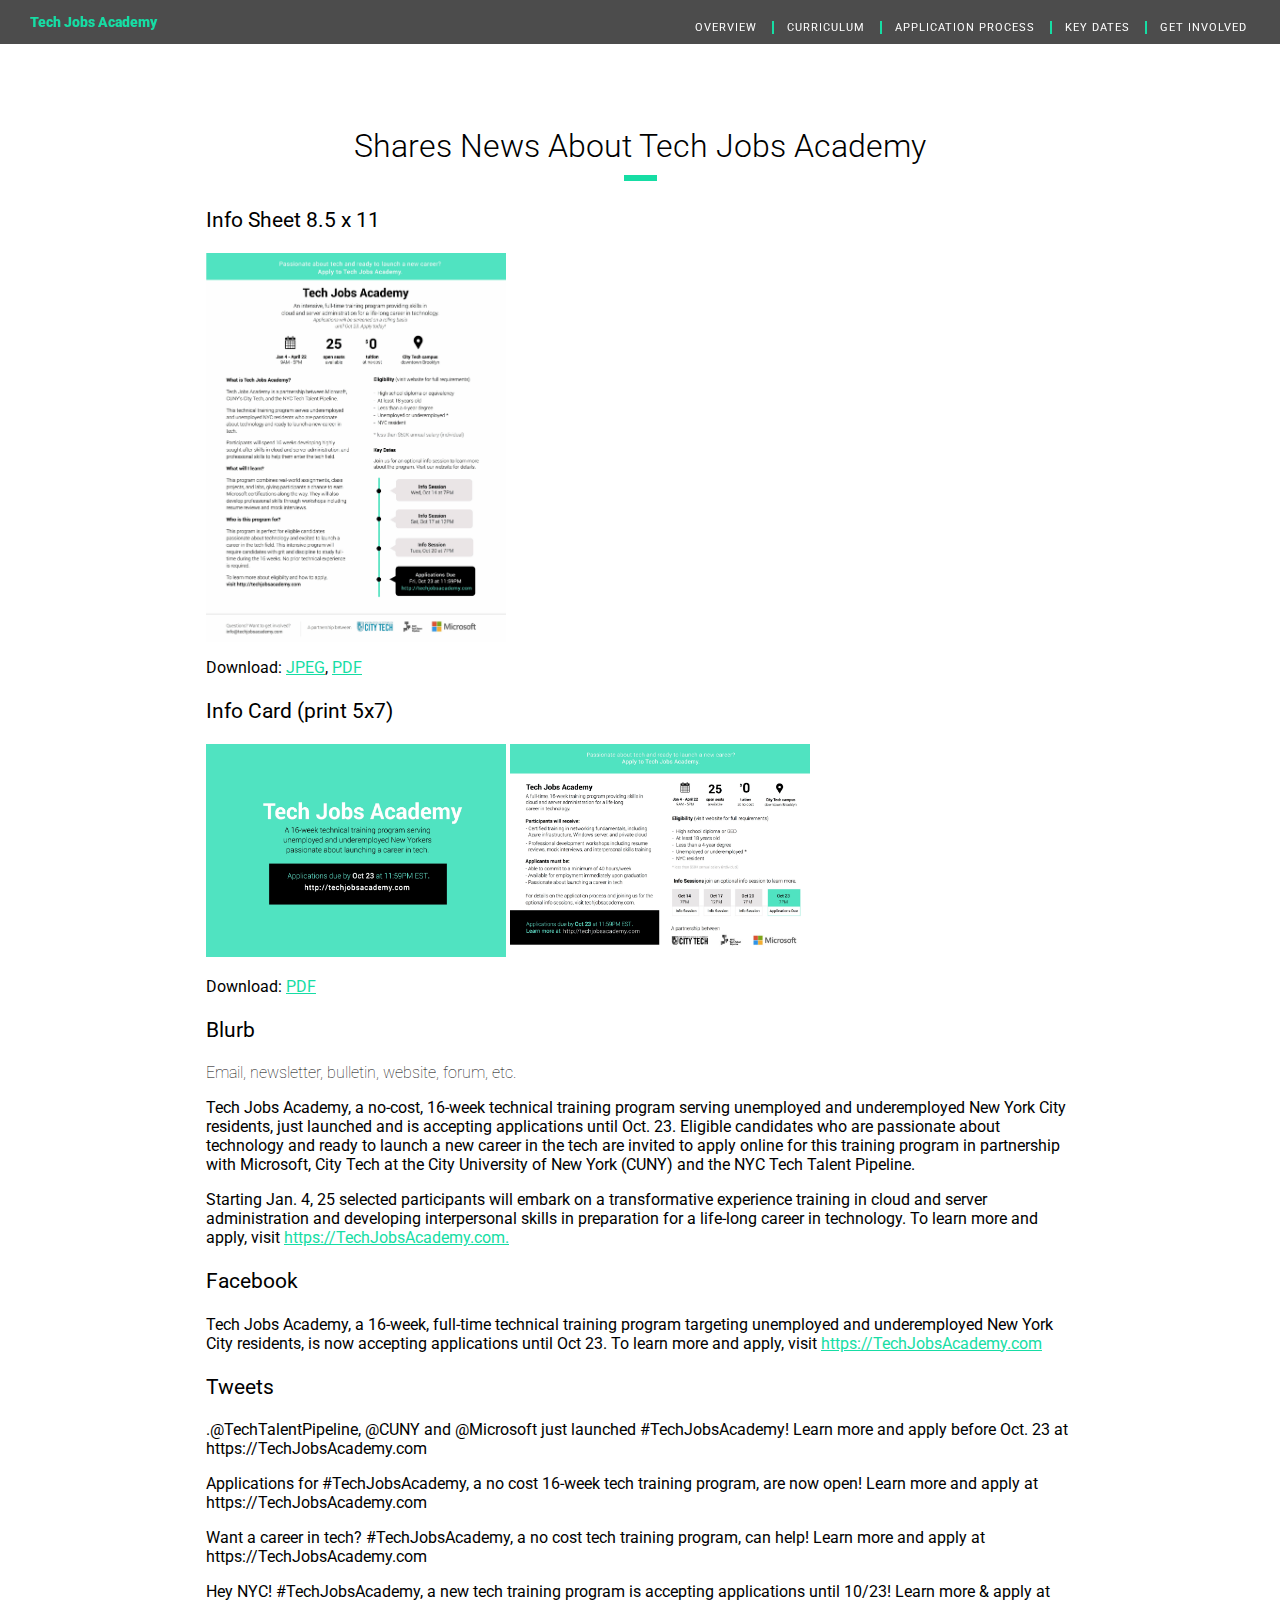
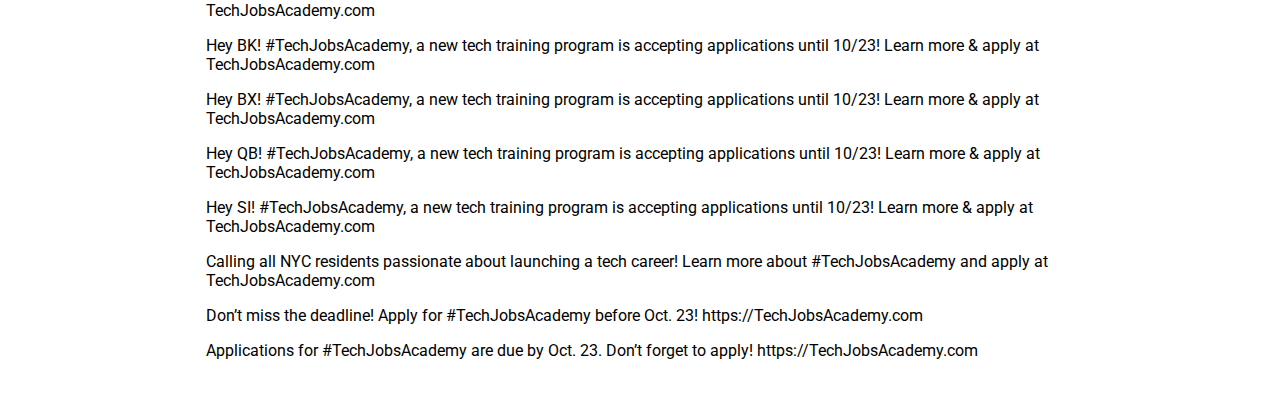
==== share.html @ 92f2a2c6 "Adds share links" ====
<html>
  <head>
    <meta charset="utf-8">
    <meta name="viewport" content="width=device-width, initial-scale=1.0" />
    <title>Tech Jobs Academy</title>
    <script src="http://ajax.aspnetcdn.com/ajax/jQuery/jquery-1.11.3.min.js"></script>
    <script src="./javascript/main.js" type="text/javascript" charset="utf-8"></script>
    <link href="./stylesheets/style.css" rel="stylesheet">
    <link
    href='http://fonts.googleapis.com/css?family=Roboto:900,500,400,300,100' rel='stylesheet' type='text/css'>
    <script type="text/javascript">
      window.heap=window.heap||[],heap.load=function(e,t){window.heap.appid=e,window.heap.config=t=t||{};var
        n=t.forceSSL||"https:"===document.location.protocol,a=document.createElement("script");a.type="text/javascript",a.async=!0,a.src=(n?"https:":"http:")+"//cdn.heapanalytics.com/js/heap-"+e+".js";var
        o=document.getElementsByTagName("script")[0];o.parentNode.insertBefore(a,o);for(var r=function(e){return function(){heap.push([e].concat(Array.prototype.slice.call(arguments,0)))}},p=["clearEventProperties","identify","setEventProperties","track","unsetEventProperty"],c=0;c<p.length;c++)heap[p[c]]=r(p[c])};heap.load("2273105674");
    </script>
  </head>
  <body class="share">
    <header>
      <div class="nav-bar">
        <div class="logo">
          <a href="http://techjobsacademy.com" class="moveTo" title="TJA"><p>Tech Jobs Academy</p></a>
        </div>
        <nav>
          <button class="c-hamburger c-hamburger--rot" id="hamburger">
            <span>toggle menu</span>
          </button>
          <div class="nav-list">
            <ul>
              <li><a href="#overview" class="moveTo" title="OVERVIEW">OVERVIEW</a></li>
              <li><a href="#curriculum" class="moveTo" title="CURRICULUM">CURRICULUM</a></li>
              <li><a href="#application" class="moveTo" title="APPLICATION PROCESS">APPLICATION PROCESS</a></li>
              <li><a href="#key-dates" class="moveTo" title="KEY DATES">KEY DATES</a></li>
              <li><a href="#get-involved" class="moveTo" title="GET
                  INVOLVED">GET INVOLVED</a></li>
            </ul>
          </div>
        </nav>
      </div>
    </header>
    <section>
      <h2>Shares News About Tech Jobs Academy</h2>
      <h3>Info Sheet 8.5 x 11</h3>
      <a href="./images/one_sheet.jpg" target="_blank"><img src="./images/one_sheet.jpg"></a>
      <p>Download: <a href="./images/one_sheet.jpg" download>JPEG</a>, <a
          href="./images/one_sheet.pdf" download>PDF</a></p>
      <h3>Info Card (print 5x7)</h3>
      <a href="./images/info_card.pdf" target="_blank"><img
        src="./images/front_info_card.jpg"></a>
      <a href="./images/info_card.pdf" target="_blank"><img
        src="./images/back_info_card.jpg"></a>
      <p>Download: <a href="./images/info_card.pdf" download>PDF</a></p>
      <h3>Blurb</h3>
      <p class="description">Email, newsletter, bulletin, website, forum, etc.</p>
      <p>Tech Jobs Academy, a no-cost, 16-week technical training program
        serving unemployed and underemployed New York City residents, just
        launched and is accepting applications until Oct. 23. Eligible
        candidates who are passionate about technology and ready to launch a new
        career in the tech are invited to apply online for this training program
        in partnership with Microsoft, City Tech at the City University of New
        York (CUNY) and the NYC Tech Talent Pipeline.</p>

      <p>Starting Jan. 4, 25 selected participants will embark on a transformative
        experience training in cloud and server administration and developing
        interpersonal skills in preparation for a life-long career in technology. To
        learn more and apply, visit <a
          href="https://techjobsacademy.com">https://TechJobsAcademy.com.</a></p>
      <h3>Facebook</h3>
      <p>Tech Jobs Academy, a 16-week, full-time technical training program
        targeting unemployed and underemployed New York City residents, is now
        accepting applications until Oct 23. To learn more and apply, visit
        <a href="https://techjobsacademy.com">https://TechJobsAcademy.com</a></p>
      <h3>Tweets</h3>
      <p>.@TechTalentPipeline, @CUNY and @Microsoft just launched
        #TechJobsAcademy! Learn more and apply before Oct. 23 at
        https://TechJobsAcademy.com</p>
      <p>Applications for #TechJobsAcademy, a no cost 16-week tech training
        program, are now open! Learn more and apply at https://TechJobsAcademy.com</p>
      <p>Want a career in tech? #TechJobsAcademy, a no cost tech training
        program, can help! Learn more and apply at https://TechJobsAcademy.com</p>
      <p>Hey NYC! #TechJobsAcademy, a new tech training program is accepting
        applications until 10/23! Learn more & apply at TechJobsAcademy.com</p>
      <p>Hey BK! #TechJobsAcademy, a new tech training program is accepting
        applications until 10/23! Learn more & apply at TechJobsAcademy.com</p>
      <p>Hey BX! #TechJobsAcademy, a new tech training program is accepting
        applications until 10/23! Learn more & apply at TechJobsAcademy.com</p>
      <p>Hey QB! #TechJobsAcademy, a new tech training program is accepting
        applications until 10/23! Learn more & apply at TechJobsAcademy.com</p>
      <p>Hey SI! #TechJobsAcademy, a new tech training program is accepting
        applications until 10/23! Learn more & apply at TechJobsAcademy.com</p>
      <p>Calling all NYC residents passionate about launching a tech career!
        Learn more about #TechJobsAcademy and apply at TechJobsAcademy.com</p>
      <p>Don’t miss the deadline! Apply for #TechJobsAcademy before Oct.
        23! https://TechJobsAcademy.com</p>
      <p>Applications for #TechJobsAcademy are due by Oct. 23. Don’t
        forget to apply! https://TechJobsAcademy.com</p>
    </section>
  </body>
---- stylesheets/style.css ----
html {
  box-sizing: border-box; }

*, *::after, *::before {
  box-sizing: inherit; }

.long-button {
  display: inline-block;
  background-color: #16DDA4;
  cursor: pointer;
  color: white;
  font-family: 100% Roboto, sans-serif;
  font-size: 1em;
  padding: 8px 0px;
  text-decoration: none;
  border: none; }

body {
  margin: 0; }

a {
  color: white;
  text-decoration: none; }

p > a, li a {
  color: #16DDA4;
  text-decoration: underline; }

h1 {
  font-family: Roboto, sans-serif;
  font-size: 2.36859em;
  font-weight: 500;
  color: white;
  z-index: 10; }

h2 {
  font-family: Roboto, sans-serif;
  font-size: 1.333em;
  font-weight: 300;
  color: black; }
  h2:after {
    content: ' ';
    max-width: initial;
    display: block;
    height: 6px;
    width: 33px;
    margin-left: auto;
    margin-right: auto;
    margin-top: 10px;
    background-color: #16DDA4; }

h3 {
  font-family: Roboto, sans-serif;
  font-size: 1em;
  font-weight: 400;
  color: black; }

h4 {
  font-family: Roboto, sans-serif;
  font-size: 1em;
  font-weight: 300;
  color: black; }

p {
  font-family: Roboto, sans-serif;
  font-size: 1em;
  font-weight: 100;
  color: black; }

li {
  font-family: Roboto, sans-serif;
  font-size: 1em; }
  li h3 {
    font-weight: 400; }
  li p {
    font-weight: 100; }

ul {
  font-family: Roboto, sans-serif;
  font-weight: 400;
  color: black; }

.application-steps ol {
  list-style: none;
  counter-reset: my-awesome-counter; }
  .application-steps ol li {
    margin-left: 10px;
    padding: 0px;
    counter-increment: my-awesome-counter;
    border-bottom: 1px solid white;
    line-height: 22px; }
    .application-steps ol li h3 {
      margin: 0;
      display: inline-block; }
    .application-steps ol li p {
      margin-top: 5px;
      padding-left: 0px; }
  .application-steps ol li:before {
    content: counter(my-awesome-counter);
    line-height: 30px;
    display: inline-block;
    vertical-align: middle;
    margin: 0px 12px -10px -50px;
    width: 35px;
    text-align: center;
    border-radius: 1in;
    border: 1.5px solid #16DDA4;
    font-weight: 900;
    background-color: white; }

.hero-blurb p {
  color: white; }

section {
  padding: 25px 0; }

.icon {
  font-family: Roboto, sans-serif;
  font-size: 66px;
  font-weight: 900; }

.dollar {
  font-size: 24px;
  vertical-align: super; }

#icon_1 {
  margin-top: -9px;
  height: 78px;
  width: 82px;
  padding-top: -90px; }

header::after {
  clear: both;
  content: "";
  display: table; }

.hero {
  float: left;
  display: block;
  margin-right: 2.35765%;
  width: 100%;
  background-image: url("../images/black_woman_at_computer.jpeg");
  background-repeat: no-repeat;
  background-size: 750px;
  background-position: -90 0; }
  .hero:last-child {
    margin-right: 0; }
  .hero p h1 {
    float: left;
    display: block;
    margin-right: 2.35765%;
    width: 100%; }
    .hero p h1:last-child {
      margin-right: 0; }
  .hero h1 {
    color: white; }
  .hero .hero-blurb {
    max-width: 68em;
    margin-left: auto;
    margin-right: auto;
    text-align: center;
    padding: 150px 20% 50px; }
    .hero .hero-blurb::after {
      clear: both;
      content: "";
      display: table; }
    .hero .hero-blurb p {
      font-weight: 400; }

.image-blurb {
  float: left;
  display: block;
  margin-right: 2.35765%;
  width: 48.82117%;
  text-align: center; }
  .image-blurb:last-child {
    margin-right: 0; }
  .image-blurb:nth-child(2n) {
    margin-right: 0; }
  .image-blurb:nth-child(2n+1) {
    clear: left; }
  .image-blurb img, .image-blurb .icon {
    height: 70px; }
  .image-blurb h3 {
    margin-bottom: 0px; }
  .image-blurb p {
    margin-top: 0px; }

.curriculum-blurbs {
  max-width: 68em;
  margin-left: auto;
  margin-right: auto; }
  .curriculum-blurbs::after {
    clear: both;
    content: "";
    display: table; }

button {
  width: 200px; }

section {
  max-width: 68em;
  margin-left: auto;
  margin-right: auto;
  max-width: 58em;
  padding: 30px; }
  section::after {
    clear: both;
    content: "";
    display: table; }

h1, h2 {
  text-align: center; }

.overview p {
  text-align: center;
  font-weight: 100;
  margin-bottom: 50px; }

.get-involved p {
  text-align: center; }

.eligibility {
  float: left;
  display: block;
  margin-right: 2.35765%;
  width: 100%; }
  .eligibility:last-child {
    margin-right: 0; }
  .eligibility h3 {
    padding-left: 20px; }
  .eligibility ul {
    padding-left: 0px; }
  .eligibility ul li {
    margin-left: 40px;
    padding-bottom: 30px; }
  .eligibility ul p {
    padding-left: 20px; }
  .eligibility p {
    text-align: center;
    font-weight: 100;
    font-size: 1em; }
  .eligibility .apply-button {
    text-align: center; }
  .eligibility .long-button {
    padding-right: 10px;
    padding-left: 10px;
    margin-left: 6px; }

.application-steps {
  display: block; }
  .application-steps::after {
    clear: both;
    content: "";
    display: table; }

.curriculum .curriculum-blurbs .image-blurb {
  margin-top: 30px; }

.key-dates {
  position: relative; }
  .key-dates::after {
    clear: both;
    content: "";
    display: table; }
  .key-dates h2 {
    margin-bottom: -80px; }

.timeline {
  width: 100%;
  position: relative; }
  .timeline::after {
    clear: both;
    content: "";
    display: table; }
  .timeline .key-date {
    width: 100%; }
    .timeline .key-date h3, .timeline .key-date h4 {
      width: 50%; }
    .timeline .key-date span {
      margin-left: -8.5px;
      left: 50.1%;
      top: 2px; }
  .timeline #dot1 {
    position: absolute;
    top: 180px; }
  .timeline #dot2 {
    position: absolute;
    top: 250px; }
  .timeline #dot3 {
    position: absolute;
    top: 320px; }
  .timeline #dot4 {
    position: absolute;
    top: 390px; }
  .timeline #dot6 {
    position: absolute;
    top: 460px; }
  .timeline #dot7 {
    position: absolute;
    top: 570px; }
  .timeline #dot8 {
    position: absolute;
    top: 675px; }
  .timeline h3 {
    font-weight: 500;
    display: block;
    text-align: right;
    float: left;
    margin: 0;
    padding-right: 27px; }
  .timeline span {
    position: absolute;
    text-align: center;
    border-radius: 50%;
    width: 15px;
    height: 15px;
    z-index: 2;
    background-color: black; }
  .timeline h4 {
    margin: 0px;
    display: block;
    text-align: left;
    float: left;
    margin-top: 2px;
    padding-left: 25px;
    font-size: 15px; }

.line {
  margin-top: 45px;
  z-index: 0;
  position: absolute;
  top: 110px;
  left: 49.5%;
  height: 565px;
  width: 3.5px;
  background-color: #16DDA4; }
  .line .line-start {
    position: absolute;
    height: 5px;
    width: 16px;
    top: -5px;
    left: -6px;
    background-color: #16DDA4; }
  .line .line-end {
    position: absolute;
    height: 5px;
    width: 16px;
    top: 562px;
    left: -6px;
    background-color: #16DDA4; }

footer {
  float: left;
  display: block;
  margin-right: 2.35765%;
  width: 100%;
  text-align: center; }
  footer:last-child {
    margin-right: 0; }
  footer .partner-logos {
    padding: 20px 0px 40px; }
  footer h2 {
    margin-top: 760px; }
  footer a {
    display: block;
    padding-bottom: 20px; }
    footer a img {
      width: 120px; }

.footer {
  background-color: black;
  color: white;
  clear: both;
  float: left;
  display: block;
  margin-right: 2.35765%;
  width: 100%;
  text-align: center;
  padding: 15px;
  max-width: none; }
  .footer:last-child {
    margin-right: 0; }
  .footer nav, .footer ul {
    float: none;
    width: auto; }
  .footer li {
    text-transform: uppercase; }
  .footer ul {
    display: inline-block;
    padding: 0px; }
  .footer nav {
    padding: 10px 0px; }

.mail-signup #mc_embed_signup #mc_embed_signup_scroll label[for=mce-EMAIL] {
  display: block;
  font-size: 1.333em;
  font-family: Roboto, sans-serif;
  text-align: center;
  width: auto;
  font-weight: normal;
  margin-top: 30px;
  margin-bottom: 10px; }

.mail-signup #mc_embed_signup {
  text-align: center;
  width: auto; }
  .mail-signup #mc_embed_signup form {
    text-align: center; }

.mail-signup #mc_embed_signup #input-box input[type="email"] {
  display: inline;
  font-family: Roboto, sans-serif;
  font-size: 1em;
  margin: 0;
  box-shadow: none;
  border-radius: none;
  margin-top: 4.5px;
  width: 130px;
  padding: 15px 10px 10px; }

.short-button {
  padding: 11px 30px;
  margin-right: auto;
  margin-left: -10px;
  display: inline;
  background-color: #16DDA4;
  cursor: pointer;
  color: #ffffff;
  font-family: 1.733em;
  font-size: 1.333em;
  text-decoration: none;
  border: none; }

.share img {
  width: 300px; }
.share section {
  padding-top: 100px; }
  .share section h2 {
    font-size: 2em; }
  .share section p {
    font-size: 1em;
    font-weight: normal; }
  .share section .description {
    font-weight: 100; }

@media screen and (max-width: 750px) {
  .nav-bar {
    float: left;
    display: block;
    margin-right: 2.35765%;
    width: 100%; }
    .nav-bar:last-child {
      margin-right: 0; }
    .nav-bar::after {
      clear: both;
      content: "";
      display: table; }
    .nav-bar .logo {
      width: 100%;
      z-index: 9;
      background-color: rgba(0, 0, 0, 0.7);
      top: 0px;
      left: 0px;
      position: fixed; }
      .nav-bar .logo p {
        color: #16DDA4;
        font-size: 0.56278em;
        font-weight: 900;
        float: left; }
    .nav-bar nav {
      /* active state, i.e. menu open */ }
      .nav-bar nav button {
        float: right; }
      .nav-bar nav .nav-list {
        float: left;
        display: block;
        margin-right: 2.35765%;
        width: 100%;
        display: none; }
        .nav-bar nav .nav-list:last-child {
          margin-right: 0; }
        .nav-bar nav .nav-list ul {
          z-index: 9;
          padding-left: 0;
          padding-top: 10px;
          list-style-type: none;
          color: black;
          width: 100%;
          background-color: rgba(0, 0, 0, 0.7);
          margin-bottom: 0px;
          padding-bottom: 2px;
          position: fixed;
          margin-top: 28px; }
        .nav-bar nav .nav-list li {
          margin-top: 5px;
          margin-bottom: 5px;
          color: #000000;
          text-align: center;
          padding-bottom: 5px;
          border-bottom: 1px solid #16DDA4; }
          .nav-bar nav .nav-list li:last-child {
            border-bottom: none;
            padding-bottom: 1px; }
        .nav-bar nav .nav-list a {
          color: white;
          text-decoration: none; }
        .nav-bar nav .nav-list a:hover {
          color: #16DDA4; }
      .nav-bar nav .c-hamburger {
        top: 0px;
        right: 0px;
        display: block;
        position: fixed;
        overflow: hidden;
        margin: 0;
        padding: 0;
        width: 32px;
        height: 28px;
        z-index: 15;
        font-size: 0;
        text-indent: -9999px;
        appearance: none;
        box-shadow: none;
        border-radius: none;
        border: none;
        cursor: pointer;
        transition: background 0.3s; }
      .nav-bar nav .c-hamburger:focus {
        outline: none; }
      .nav-bar nav .c-hamburger span {
        display: block;
        position: absolute;
        top: 44px;
        left: 18px;
        right: 18px;
        height: 2px;
        width: 15px;
        margin-left: -9.5px;
        margin-top: -31.8px;
        background: white; }
      .nav-bar nav .c-hamburger span::before,
      .nav-bar nav .c-hamburger span::after {
        position: absolute;
        display: block;
        left: 0;
        margin-top: 13px;
        margin-bottom: 13px;
        margin-left: 0px;
        height: 2px;
        width: 15px;
        background-color: #fff;
        content: ""; }
      .nav-bar nav .c-hamburger span::before {
        top: -20px; }
      .nav-bar nav .c-hamburger span::after {
        bottom: -20px; }
      .nav-bar nav .c-hamburger--rot {
        background-color: #16DDA4; }
      .nav-bar nav .c-hamburger--rot span {
        transition: transform 0.3s; }
      .nav-bar nav .c-hamburger--rot.is-active {
        background-color: #30856d; }
      .nav-bar nav .c-hamburger--rot.is-active span {
        transform: rotate(90deg); } }
@media screen and (min-width: 750px) {
  h1 {
    font-size: 4.20873em;
    margin-bottom: 0px; }

  section.overview .image-blurb {
    float: left;
    display: block;
    margin-right: 2.35765%;
    width: 23.23176%; }
    section.overview .image-blurb:nth-child(1n) {
      margin-right: 2.35765%; }
    section.overview .image-blurb:nth-child(1n+1) {
      clear: none; }
    section.overview .image-blurb:last-child {
      margin-right: 0; }

  nav ul li {
    display: inline; }

  section.curriculum .image-blurb {
    float: left;
    display: block;
    margin-right: 2.35765%;
    width: 31.76157%; }
    section.curriculum .image-blurb:nth-child(1n) {
      margin-right: 2.35765%; }
    section.curriculum .image-blurb:nth-child(1n+1) {
      clear: none; }
    section.curriculum .image-blurb:last-child {
      margin-right: 0; }
    section.curriculum .image-blurb:nth-child(3n) {
      margin-right: 0; }
    section.curriculum .image-blurb:nth-child(3n+1) {
      clear: left; }

  .eligibility {
    float: left;
    display: block;
    margin-right: 2.35765%;
    width: 48.82117%;
    padding-left: 50px; }
    .eligibility:last-child {
      margin-right: 0; }
    .eligibility h3 {
      text-align: left; }
    .eligibility ul {
      padding-left: 25px; }
      .eligibility ul li {
        margin-left: 0px;
        margin-right: 0px;
        padding-left: 20px; }
    .eligibility p {
      text-align: initial;
      font-weight: 100; }
    .eligibility .long-button {
      padding-right: 10px;
      padding-left: 10px; }

  .application-steps {
    float: left;
    display: block;
    margin-right: 2.35765%;
    width: 48.82117%; }
    .application-steps:last-child {
      margin-right: 0; }
    .application-steps ol {
      margin-top: 25px; }

  .hero {
    width: 100%;
    background-size: 100%;
    background-position: 0 0; }
    .hero .hero-blurb {
      max-width: 80em;
      padding-top: 350px; }
    .hero p {
      font-size: 1.333em;
      font-weight: 100; }

  p {
    font-weight: 100; }

  .mail-signup #mc_embed_signup #input-box input[type="email"] {
    font-family: Roboto, sans-serif;
    font-size: 1em;
    width: 60%;
    box-shadow: none;
    border-radius: none;
    margin-right: auto;
    webkit-appearance: none;
    border: 1px solid #999; }

  .long-button {
    width: 300px; }

  .curriculum .curriculum-blurbs .image-blurb {
    margin-top: 40px; }

  .key-dates {
    position: relative; }
    .key-dates::after {
      clear: both;
      content: "";
      display: table; }
    .key-dates h2 {
      margin-bottom: -40px; }

  .timeline {
    width: 100%;
    position: relative;
    display: inline-block; }
    .timeline::after {
      clear: both;
      content: "";
      display: table; }
    .timeline .key-date {
      width: 200px;
      height: 200px; }
      .timeline .key-date span {
        margin-left: -8.5px;
        top: 40px;
        left: 80px; }
      .timeline .key-date h3 {
        width: 180px;
        left: 20px; }
      .timeline .key-date h4 {
        width: 180px;
        left: 10px; }
    .timeline #dot1 {
      left: -115px;
      top: 177px; }
      .timeline #dot1 h3 {
        position: absolute;
        left: 10px;
        width: 205px;
        top: 15px; }
      .timeline #dot1 h4 {
        position: absolute;
        left: 80px;
        width: 180px;
        font-size: 1em;
        top: -22px; }
      .timeline #dot1 .callout {
        position: relative;
        top: -85px;
        left: 29px;
        height: 50px;
        width: 200px;
        margin: 18px 20px 3px;
        padding: 44px 20px;
        background-color: #eef4f9;
        -moz-border-radius: 6px;
        -webkit-border-radius: 6px;
        border-radius: 6px; }
      .timeline #dot1 .callout .notch {
        position: absolute;
        top: 86px;
        left: 20px;
        margin: 0;
        border-top: 0;
        border-left: 10px solid transparent;
        border-right: 10px solid transparent;
        border-top: 18px solid #eef4f9;
        padding: 0;
        width: 0;
        height: 0;
        font-size: 0;
        line-height: 0;
        _border-right-color: pink;
        _border-left-color: pink;
        _filter: chroma(color=pink); }
    .timeline #dot2 {
      left: 12px;
      top: 177px; }
      .timeline #dot2 h3 {
        position: absolute;
        left: -7px;
        width: 170px;
        top: 15px; }
      .timeline #dot2 h4 {
        position: absolute;
        left: 45.5px;
        width: 180px;
        font-size: 1em;
        top: 120px; }
      .timeline #dot2 .callout {
        position: relative;
        top: 59px;
        left: 15px;
        height: 50px;
        width: 155px;
        margin: 18px 20px 3px;
        padding: 44px 20px;
        background-color: #eef4f9;
        -moz-border-radius: 6px;
        -webkit-border-radius: 6px;
        border-radius: 6px; }
      .timeline #dot2 .callout .notch {
        position: absolute;
        top: -18px;
        left: 34px;
        margin: 0;
        border-top: 0;
        border-left: 10px solid transparent;
        border-right: 10px solid transparent;
        border-bottom: 18px solid #eef4f9;
        padding: 0;
        width: 0;
        height: 0;
        font-size: 0;
        line-height: 0;
        _border-right-color: pink;
        _border-left-color: pink;
        _filter: chroma(color=pink); }
    .timeline #dot3 {
      left: 170px;
      top: 177px; }
      .timeline #dot3 .callout {
        position: relative;
        top: -85px;
        left: -28px;
        height: 50px;
        width: 155;
        margin: 18px 20px 3px;
        padding: 44px 20px;
        background-color: #eef4f9;
        -moz-border-radius: 6px;
        -webkit-border-radius: 6px;
        border-radius: 6px; }
      .timeline #dot3 .callout .notch {
        position: absolute;
        top: 86px;
        left: 77px;
        margin: 0;
        border-top: 0;
        border-left: 10px solid transparent;
        border-right: 10px solid transparent;
        border-top: 18px solid #eef4f9;
        padding: 0;
        width: 0;
        height: 0;
        font-size: 0;
        line-height: 0;
        _border-right-color: pink;
        _border-left-color: pink;
        _filter: chroma(color=pink); }
      .timeline #dot3 h3 {
        position: absolute;
        left: -86px;
        width: 250px;
        top: 15px; }
      .timeline #dot3 h4 {
        position: absolute;
        left: 4px;
        width: 180px;
        font-size: 1em;
        top: -23px; }
    .timeline #dot4 {
      left: 295px;
      top: 177px; }
      .timeline #dot4 .callout {
        position: relative;
        top: 59px;
        left: -25px;
        height: 50px;
        width: 170;
        margin: 18px 20px 3px;
        padding: 44px 20px;
        background-color: #eef4f9;
        -moz-border-radius: 6px;
        -webkit-border-radius: 6px;
        border-radius: 6px; }
      .timeline #dot4 .callout .notch {
        position: absolute;
        top: -18px;
        left: 73px;
        margin: 0;
        border-top: 0;
        border-left: 10px solid transparent;
        border-right: 10px solid transparent;
        border-bottom: 18px solid #eef4f9;
        padding: 0;
        width: 0;
        height: 0;
        font-size: 0;
        line-height: 0;
        _border-right-color: pink;
        _border-left-color: pink;
        _filter: chroma(color=pink); }
      .timeline #dot4 h3 {
        position: absolute;
        left: -12px;
        top: 15px; }
      .timeline #dot4 h4 {
        position: absolute;
        font-size: 1em;
        top: 122px; }
    .timeline #dot6 {
      position: absolute;
      left: 430px;
      top: 177px; }
      .timeline #dot6 .callout {
        position: relative;
        top: -85px;
        left: -28px;
        height: 50px;
        width: 205;
        margin: 18px 20px 3px;
        padding: 44px 20px;
        background-color: #eef4f9;
        -moz-border-radius: 6px;
        -webkit-border-radius: 6px;
        border-radius: 6px; }
      .timeline #dot6 .callout .notch {
        position: absolute;
        top: 86px;
        left: 77px;
        margin: 0;
        border-top: 0;
        border-left: 10px solid transparent;
        border-right: 10px solid transparent;
        border-top: 18px solid #eef4f9;
        padding: 0;
        width: 0;
        height: 0;
        font-size: 0;
        line-height: 0;
        _border-right-color: pink;
        _border-left-color: pink;
        _filter: chroma(color=pink); }
      .timeline #dot6 h3 {
        position: absolute;
        left: -34px;
        width: 250px;
        top: 15px; }
      .timeline #dot6 h4 {
        position: absolute;
        width: 180px;
        font-size: 1em;
        top: -22px; }
    .timeline #dot7 {
      position: absolute;
      left: 645px;
      top: 177px; }
      .timeline #dot7 .callout {
        position: relative;
        top: 59px;
        left: -25px;
        height: 50px;
        width: 170;
        margin: 18px 20px 3px;
        padding: 44px 20px;
        background-color: #eef4f9;
        -moz-border-radius: 6px;
        -webkit-border-radius: 6px;
        border-radius: 6px; }
      .timeline #dot7 .callout .notch {
        position: absolute;
        top: -18px;
        left: 73px;
        margin: 0;
        border-top: 0;
        border-left: 10px solid transparent;
        border-right: 10px solid transparent;
        border-bottom: 18px solid #eef4f9;
        padding: 0;
        width: 0;
        height: 0;
        font-size: 0;
        line-height: 0;
        _border-right-color: pink;
        _border-left-color: pink;
        _filter: chroma(color=pink); }
      .timeline #dot7 h3 {
        position: absolute;
        left: -89px;
        width: 250px;
        top: 15px; }
      .timeline #dot7 h4 {
        position: absolute;
        left: -7px;
        width: 180px;
        font-size: 1em;
        top: 122px; }
    .timeline #dot8 {
      position: absolute;
      left: 800px;
      top: 177px; }
      .timeline #dot8 .callout {
        position: relative;
        top: -85px;
        left: -28px;
        height: 50px;
        width: 160;
        margin: 18px 20px 3px;
        padding: 44px 20px;
        background-color: #eef4f9;
        -moz-border-radius: 6px;
        -webkit-border-radius: 6px;
        border-radius: 6px; }
      .timeline #dot8 .callout .notch {
        position: absolute;
        top: 86px;
        left: 77px;
        margin: 0;
        border-top: 0;
        border-left: 10px solid transparent;
        border-right: 10px solid transparent;
        border-top: 18px solid #eef4f9;
        padding: 0;
        width: 0;
        height: 0;
        font-size: 0;
        line-height: 0;
        _border-right-color: pink;
        _border-left-color: pink;
        _filter: chroma(color=pink); }
      .timeline #dot8 .callout {
        left: -50px; }
      .timeline #dot8 .callout .notch {
        left: 97px; }
      .timeline #dot8 h3 {
        position: absolute;
        left: -84px;
        width: 250px;
        top: 15px; }
      .timeline #dot8 h4 {
        position: absolute;
        left: -20px;
        width: 180px;
        font-size: 1em;
        top: -22px; }
    .timeline::after {
      clear: both;
      content: "";
      display: table; }
    .timeline h3 {
      font-weight: 500;
      display: inline;
      text-align: none;
      float: none;
      margin: 0;
      padding-right: 27px; }
    .timeline span {
      position: absolute;
      text-align: center;
      border-radius: 50%;
      width: 15px;
      height: 15px;
      z-index: 2;
      background-color: black; }
    .timeline h4 {
      position: absolute;
      top: 68.5px;
      left: 18px;
      margin: 0;
      display: inline;
      text-align: none;
      float: none;
      padding-left: 25px; }

  .line {
    z-index: 0;
    position: absolute;
    top: 178px;
    left: -90px;
    height: 3.5px;
    width: 1025px;
    background-color: #16DDA4; }
    .line .line-start {
      position: absolute;
      height: 16px;
      width: 3px;
      top: -6px;
      left: 1025px;
      background-color: #16DDA4; }
    .line .line-end {
      position: absolute;
      height: 16px;
      width: 3px;
      top: -6px;
      left: 0px;
      background-color: #16DDA4; }

  footer {
    margin-top: 150px; }
    footer .partner-logos {
      float: left;
      display: block;
      margin-right: 2.35765%;
      width: 100%; }
      footer .partner-logos:last-child {
        margin-right: 0; }
      footer .partner-logos a {
        display: inline-block;
        margin-right: 80px; }
        footer .partner-logos a:first-child {
          margin-left: 90px; }
        footer .partner-logos a img {
          height: 60px;
          width: auto;
          text-align: center; }
          footer .partner-logos a img:last-child {
            margin-right: 0px; }

  footer h2 {
    margin-top: 310px; }

  .nav-bar {
    float: left;
    display: block;
    margin-right: 2.35765%;
    width: 100%;
    z-index: 9;
    background-color: rgba(0, 0, 0, 0.7);
    top: 0px;
    left: 0px;
    position: fixed; }
    .nav-bar:last-child {
      margin-right: 0; }
    .nav-bar::after {
      clear: both;
      content: "";
      display: table; }
    .nav-bar .logo {
      width: 100%;
      text-align: center; }
      .nav-bar .logo p {
        color: #16DDA4;
        font-size: 0.56278em;
        margin-right: 0px;
        font-weight: 900; }

  nav {
    display: block; }
    nav::after {
      clear: both;
      content: "";
      display: table; }
    nav .nav-list {
      display: block; }
    nav button {
      visibility: hidden; }
    nav ul {
      font-family: Roboto, sans-serif;
      width: 100%;
      text-align: center;
      padding-left: 0px;
      margin: 0px;
      padding-bottom: 10px; }
      nav ul::after {
        clear: both;
        content: "";
        display: table; }
    nav li {
      padding: 0px 3px;
      font-size: 0.75019em;
      border-right: 2px solid #16DDA4;
      display: inline; }
      nav li:last-child {
        border-right: none; }
      nav li a {
        color: white;
        padding-left: 3px;
        padding-right: 5px;
        text-decoration: none; }
      nav li a:hover {
        color: #16DDA4; }

  .nav-bar .logo {
    width: auto;
    padding-left: 30px;
    float: left; }
    .nav-bar .logo p {
      color: #16DDA4;
      font-size: 14px;
      margin-right: 0px; }

  nav {
    float: right; }
    nav ul {
      font-family: Roboto, sans-serif;
      font-size: 14px;
      height: 1em;
      width: 100%; }
    nav li {
      padding: 0px 10px;
      display: inline;
      float: left;
      display: inline;
      font-size: 0.75019em;
      letter-spacing: 1; }
      nav li:first-child {
        padding-left: 0px; }
      nav li:last-child {
        padding-right: 28px; }

  h1 {
    font-size: 4.20873em; }

  p, h3, h4 {
    font-size: 1.333em; }

  li h3, li p {
    font-size: 1.333em; }
  li p {
    font-weight: 100;
    line-height: 1.33em; }

  .eligibility ul li {
    font-size: 1.333em; }

  .eligibility h3 {
    padding-left: 0px; } }

/*# sourceMappingURL=style.css.map */
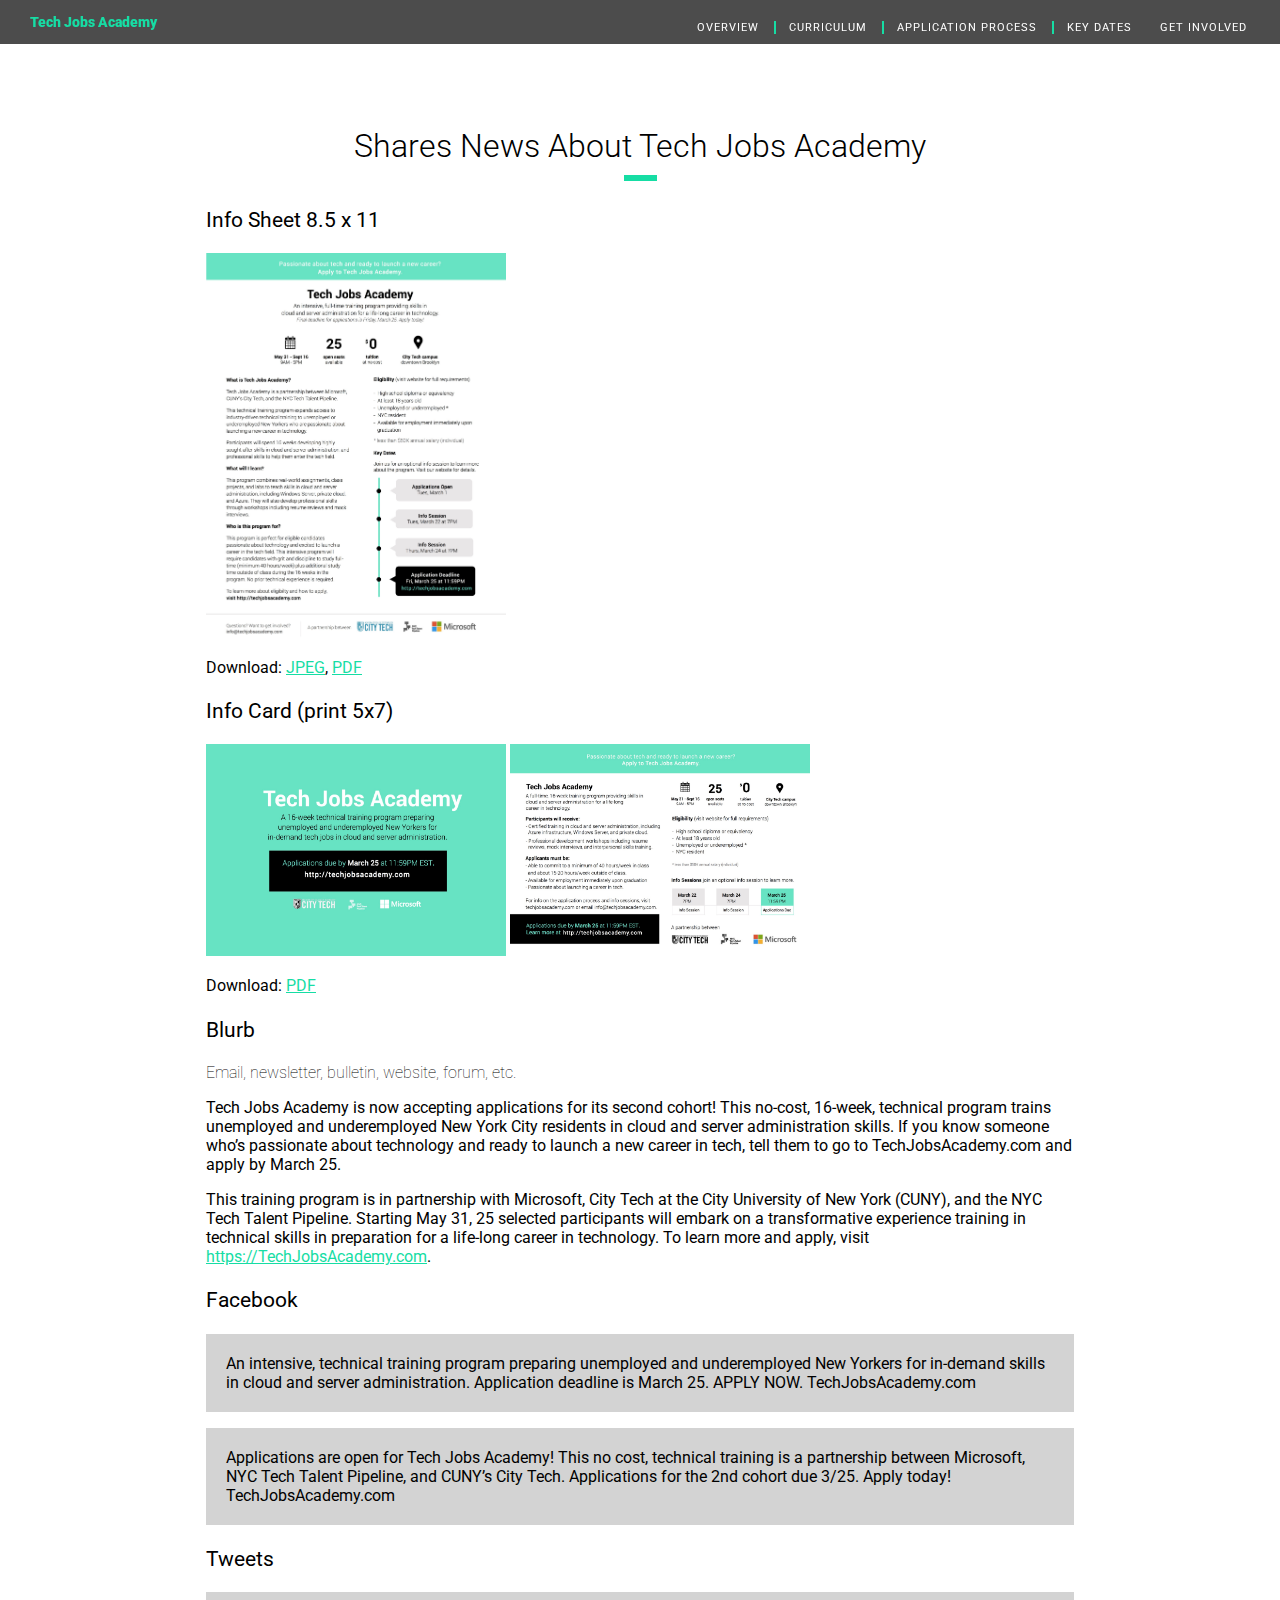
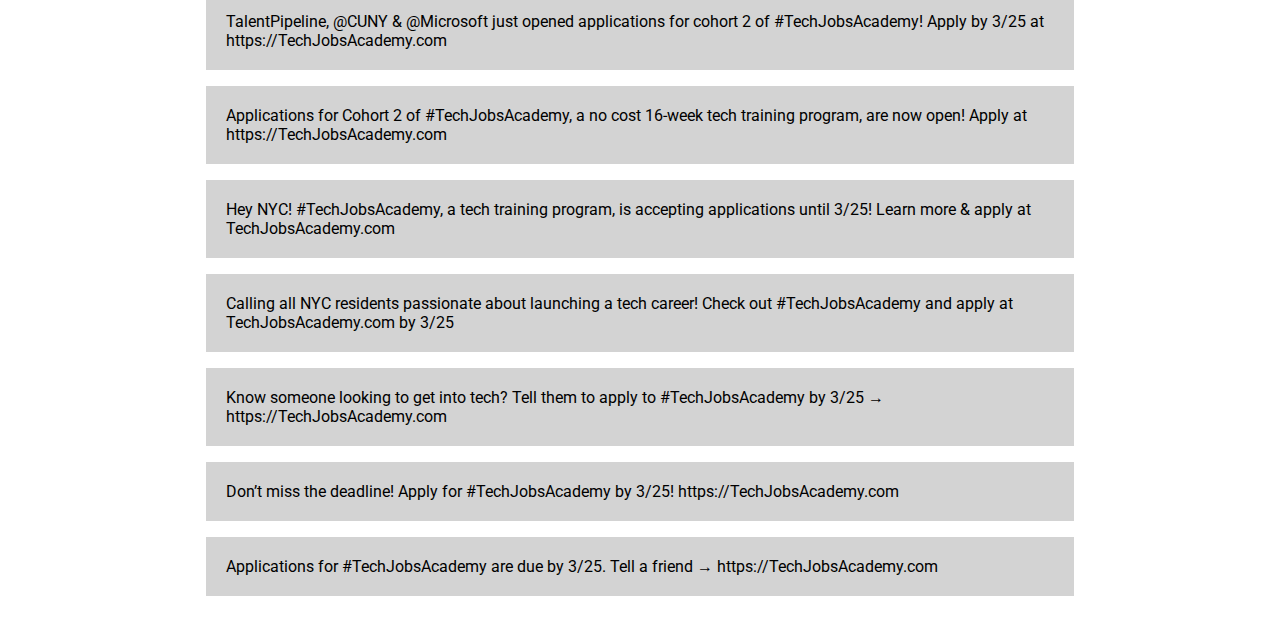
==== commit 332e1c53: "Updates share page and links to homepage" ====
--- a/share.html
+++ b/share.html
@@ -5,6 +5,7 @@
     <title>Tech Jobs Academy</title>
     <script src="http://ajax.aspnetcdn.com/ajax/jQuery/jquery-1.11.3.min.js"></script>
     <script src="./javascript/main.js" type="text/javascript" charset="utf-8"></script>
+    <script src="./javascript/share.js" type="text/javascript" charset="utf-8"></script>
     <link href="./stylesheets/style.css" rel="stylesheet">
     <link
     href='http://fonts.googleapis.com/css?family=Roboto:900,500,400,300,100' rel='stylesheet' type='text/css'>
@@ -44,54 +45,63 @@
       <p>Download: <a href="./images/one_sheet.jpg" download>JPEG</a>, <a
           href="./images/one_sheet.pdf" download>PDF</a></p>
       <h3>Info Card (print 5x7)</h3>
-      <a href="./images/info_card.pdf" target="_blank"><img
+      <a href="./images/front_info_card.jpg" target="_blank"><img
         src="./images/front_info_card.jpg"></a>
-      <a href="./images/info_card.pdf" target="_blank"><img
+      <a href="./images/back_info_card.jpg" target="_blank"><img
         src="./images/back_info_card.jpg"></a>
       <p>Download: <a href="./images/info_card.pdf" download>PDF</a></p>
       <h3>Blurb</h3>
       <p class="description">Email, newsletter, bulletin, website, forum, etc.</p>
-      <p>Tech Jobs Academy, a no-cost, 16-week technical training program
-        serving unemployed and underemployed New York City residents, just
-        launched and is accepting applications until Oct. 23. Eligible
-        candidates who are passionate about technology and ready to launch a new
-        career in the tech are invited to apply online for this training program
-        in partnership with Microsoft, City Tech at the City University of New
-        York (CUNY) and the NYC Tech Talent Pipeline.</p>
-
-      <p>Starting Jan. 4, 25 selected participants will embark on a transformative
-        experience training in cloud and server administration and developing
-        interpersonal skills in preparation for a life-long career in technology. To
-        learn more and apply, visit <a
-          href="https://techjobsacademy.com">https://TechJobsAcademy.com.</a></p>
-      <h3>Facebook</h3>
-      <p>Tech Jobs Academy, a 16-week, full-time technical training program
-        targeting unemployed and underemployed New York City residents, is now
-        accepting applications until Oct 23. To learn more and apply, visit
-        <a href="https://techjobsacademy.com">https://TechJobsAcademy.com</a></p>
-      <h3>Tweets</h3>
-      <p>.@TechTalentPipeline, @CUNY and @Microsoft just launched
-        #TechJobsAcademy! Learn more and apply before Oct. 23 at
-        https://TechJobsAcademy.com</p>
-      <p>Applications for #TechJobsAcademy, a no cost 16-week tech training
-        program, are now open! Learn more and apply at https://TechJobsAcademy.com</p>
-      <p>Want a career in tech? #TechJobsAcademy, a no cost tech training
-        program, can help! Learn more and apply at https://TechJobsAcademy.com</p>
-      <p>Hey NYC! #TechJobsAcademy, a new tech training program is accepting
-        applications until 10/23! Learn more & apply at TechJobsAcademy.com</p>
-      <p>Hey BK! #TechJobsAcademy, a new tech training program is accepting
-        applications until 10/23! Learn more & apply at TechJobsAcademy.com</p>
-      <p>Hey BX! #TechJobsAcademy, a new tech training program is accepting
-        applications until 10/23! Learn more & apply at TechJobsAcademy.com</p>
-      <p>Hey QB! #TechJobsAcademy, a new tech training program is accepting
-        applications until 10/23! Learn more & apply at TechJobsAcademy.com</p>
-      <p>Hey SI! #TechJobsAcademy, a new tech training program is accepting
-        applications until 10/23! Learn more & apply at TechJobsAcademy.com</p>
-      <p>Calling all NYC residents passionate about launching a tech career!
-        Learn more about #TechJobsAcademy and apply at TechJobsAcademy.com</p>
-      <p>Don’t miss the deadline! Apply for #TechJobsAcademy before Oct.
-        23! https://TechJobsAcademy.com</p>
-      <p>Applications for #TechJobsAcademy are due by Oct. 23. Don’t
-        forget to apply! https://TechJobsAcademy.com</p>
+      <p>
+        Tech Jobs Academy is now accepting applications for its second cohort!
+        This no-cost, 16-week, technical program trains unemployed and
+        underemployed New York City residents in cloud and server administration
+        skills. If you know someone who’s passionate about technology and ready
+        to launch a new career in tech, tell them to go to TechJobsAcademy.com
+        and apply by March 25.</p>
+      <p>
+        This training program is in partnership with Microsoft, City Tech at the
+        City University of New York (CUNY), and the NYC Tech Talent Pipeline.
+        Starting May 31, 25 selected participants will embark on a
+        transformative experience training in technical skills in preparation
+        for a life-long career in technology. To learn more and apply, visit
+        <a href="https://tech-jobs-academy-2.forms.fm/tech-jobs-academy-cohort-2-2346">https://TechJobsAcademy.com</a>.
+      </p>
+      <div class="facebook-posts">
+        <h3>Facebook</h3>
+        <a class="facebook-post" target="_blank"
+          href="http://www.facebook.com/sharer/sharer.php?u=http://techjobsacademy.com">
+          <p>An intensive, technical training program preparing unemployed and underemployed New Yorkers for in-demand skills in cloud and server administration. Application deadline is March 25. APPLY NOW. TechJobsAcademy.com</p>
+        </a>
+        <a class="facebook-post" target="_blank"
+          href="http://www.facebook.com/sharer/sharer.php?u=http://techjobsacademy.com">
+          <p>Applications are open for Tech Jobs Academy! This no cost, technical training is a partnership between Microsoft, NYC Tech Talent Pipeline, and CUNY’s City Tech. Applications for the 2nd cohort due 3/25. Apply today! TechJobsAcademy.com</p>
+        </a>
+      </div>
+      <div class="tweets">
+        <h3>Tweets</h3>
+        <a class="tweet" target="_blank"
+          href="http://twitter.com/share?text="
+          class="popup"><p>TalentPipeline, @CUNY & @Microsoft just opened applications for cohort 2 of #TechJobsAcademy! Apply by 3/25 at https://TechJobsAcademy.com</p>
+        </a>
+        <a class="tweet" target="_blank"
+          href="http://twitter.com/share?text=" class="popup"><p>Applications for Cohort 2 of #TechJobsAcademy, a no cost 16-week tech training program, are now open! Apply at https://TechJobsAcademy.com</p>
+        </a>
+        <a class="tweet" target="_blank"
+          href="http://twitter.com/share?text=" class="popup"><p>Hey NYC! #TechJobsAcademy, a tech training program, is accepting applications until 3/25! Learn more & apply at TechJobsAcademy.com</p>
+        </a>
+        <a class="tweet" target="_blank"
+          href="http://twitter.com/share?text=" class="popup"><p>Calling all NYC residents passionate about launching a tech career! Check out #TechJobsAcademy and apply at TechJobsAcademy.com by 3/25</p>
+        </a>
+        <a class="tweet" target="_blank"
+          href="http://twitter.com/share?text=" class="popup"><p>Know someone looking to get into tech? Tell them to apply to #TechJobsAcademy by 3/25 → https://TechJobsAcademy.com</p>
+        </a>
+        <a class="tweet" target="_blank"
+          href="http://twitter.com/share?text=" class="popup"><p>Don’t miss the deadline! Apply for #TechJobsAcademy by 3/25! https://TechJobsAcademy.com</p>
+        </a>
+        <a class="tweet" target="_blank"
+          href="http://twitter.com/share?text=" class="popup"><p>Applications for #TechJobsAcademy are due by 3/25. Tell a friend → https://TechJobsAcademy.com</p>
+        </a>
+      </div>
     </section>
   </body>
--- a/stylesheets/style.css
+++ b/stylesheets/style.css
@@ -6,7 +6,7 @@
 
 .long-button {
   display: inline-block;
-  background-color: #16DDA4;
+  background-color: #16dda4;
   cursor: pointer;
   color: white;
   font-family: 100% Roboto, sans-serif;
@@ -21,9 +21,11 @@
 a {
   color: white;
   text-decoration: none; }
+  a:hover {
+    font-weight: 900; }
 
 p > a, li a {
-  color: #16DDA4;
+  color: #16dda4;
   text-decoration: underline; }
 
 h1 {
@@ -47,7 +49,7 @@
     margin-left: auto;
     margin-right: auto;
     margin-top: 10px;
-    background-color: #16DDA4; }
+    background-color: #16dda4; }
 
 h3 {
   font-family: Roboto, sans-serif;
@@ -104,7 +106,7 @@
     width: 35px;
     text-align: center;
     border-radius: 1in;
-    border: 1.5px solid #16DDA4;
+    border: 1.5px solid #16dda4;
     font-weight: 900;
     background-color: white; }
 
@@ -334,21 +336,21 @@
   left: 49.5%;
   height: 565px;
   width: 3.5px;
-  background-color: #16DDA4; }
+  background-color: #16dda4; }
   .line .line-start {
     position: absolute;
     height: 5px;
     width: 16px;
     top: -5px;
     left: -6px;
-    background-color: #16DDA4; }
+    background-color: #16dda4; }
   .line .line-end {
     position: absolute;
     height: 5px;
     width: 16px;
     top: 562px;
     left: -6px;
-    background-color: #16DDA4; }
+    background-color: #16dda4; }
 
 footer {
   float: left;
@@ -424,7 +426,7 @@
   margin-right: auto;
   margin-left: -10px;
   display: inline;
-  background-color: #16DDA4;
+  background-color: #16dda4;
   cursor: pointer;
   color: #ffffff;
   font-family: 1.733em;
@@ -443,6 +445,13 @@
     font-weight: normal; }
   .share section .description {
     font-weight: 100; }
+.share .facebook-posts a p, .share .tweets a p {
+  color: black;
+  text-decoration: none;
+  background: lightgray;
+  padding: 20px; }
+  .share .facebook-posts a p:hover, .share .tweets a p:hover {
+    background: #16dda4; }
 
 @media screen and (max-width: 750px) {
   .nav-bar {
@@ -464,7 +473,7 @@
       left: 0px;
       position: fixed; }
       .nav-bar .logo p {
-        color: #16DDA4;
+        color: #16dda4;
         font-size: 0.56278em;
         font-weight: 900;
         float: left; }
@@ -480,6 +489,9 @@
         display: none; }
         .nav-bar nav .nav-list:last-child {
           margin-right: 0; }
+        .nav-bar nav .nav-list li #apply {
+          background: #16dda4;
+          padding: 5px 20px; }
         .nav-bar nav .nav-list ul {
           z-index: 9;
           padding-left: 0;
@@ -498,7 +510,7 @@
           color: #000000;
           text-align: center;
           padding-bottom: 5px;
-          border-bottom: 1px solid #16DDA4; }
+          border-bottom: 1px solid #16dda4; }
           .nav-bar nav .nav-list li:last-child {
             border-bottom: none;
             padding-bottom: 1px; }
@@ -506,7 +518,7 @@
           color: white;
           text-decoration: none; }
         .nav-bar nav .nav-list a:hover {
-          color: #16DDA4; }
+          color: #16dda4; }
       .nav-bar nav .c-hamburger {
         top: 0px;
         right: 0px;
@@ -556,7 +568,7 @@
       .nav-bar nav .c-hamburger span::after {
         bottom: -20px; }
       .nav-bar nav .c-hamburger--rot {
-        background-color: #16DDA4; }
+        background-color: #16dda4; }
       .nav-bar nav .c-hamburger--rot span {
         transition: transform 0.3s; }
       .nav-bar nav .c-hamburger--rot.is-active {
@@ -1032,21 +1044,21 @@
     left: -90px;
     height: 3.5px;
     width: 1025px;
-    background-color: #16DDA4; }
+    background-color: #16dda4; }
     .line .line-start {
       position: absolute;
       height: 16px;
       width: 3px;
       top: -6px;
       left: 1025px;
-      background-color: #16DDA4; }
+      background-color: #16dda4; }
     .line .line-end {
       position: absolute;
       height: 16px;
       width: 3px;
       top: -6px;
       left: 0px;
-      background-color: #16DDA4; }
+      background-color: #16dda4; }
 
   footer {
     margin-top: 150px; }
@@ -1092,9 +1104,17 @@
       width: 100%;
       text-align: center; }
       .nav-bar .logo p {
-        color: #16DDA4;
+        color: #16dda4;
         font-size: 0.56278em;
         margin-right: 0px;
+        font-weight: 900; }
+    .nav-bar li:nth-last-child(2) {
+      border-right: none; }
+    .nav-bar a#apply {
+      background: #16dda4;
+      padding: 5px 20px; }
+      .nav-bar a#apply:hover {
+        color: white;
         font-weight: 900; }
 
   nav {
@@ -1121,7 +1141,7 @@
     nav li {
       padding: 0px 3px;
       font-size: 0.75019em;
-      border-right: 2px solid #16DDA4;
+      border-right: 2px solid #16dda4;
       display: inline; }
       nav li:last-child {
         border-right: none; }
@@ -1131,14 +1151,14 @@
         padding-right: 5px;
         text-decoration: none; }
       nav li a:hover {
-        color: #16DDA4; }
+        color: #16dda4; }
 
   .nav-bar .logo {
     width: auto;
     padding-left: 30px;
     float: left; }
     .nav-bar .logo p {
-      color: #16DDA4;
+      color: #16dda4;
       font-size: 14px;
       margin-right: 0px; }
 
@@ -1178,5 +1198,3 @@
 
   .eligibility h3 {
     padding-left: 0px; } }
-
-/*# sourceMappingURL=style.css.map */
